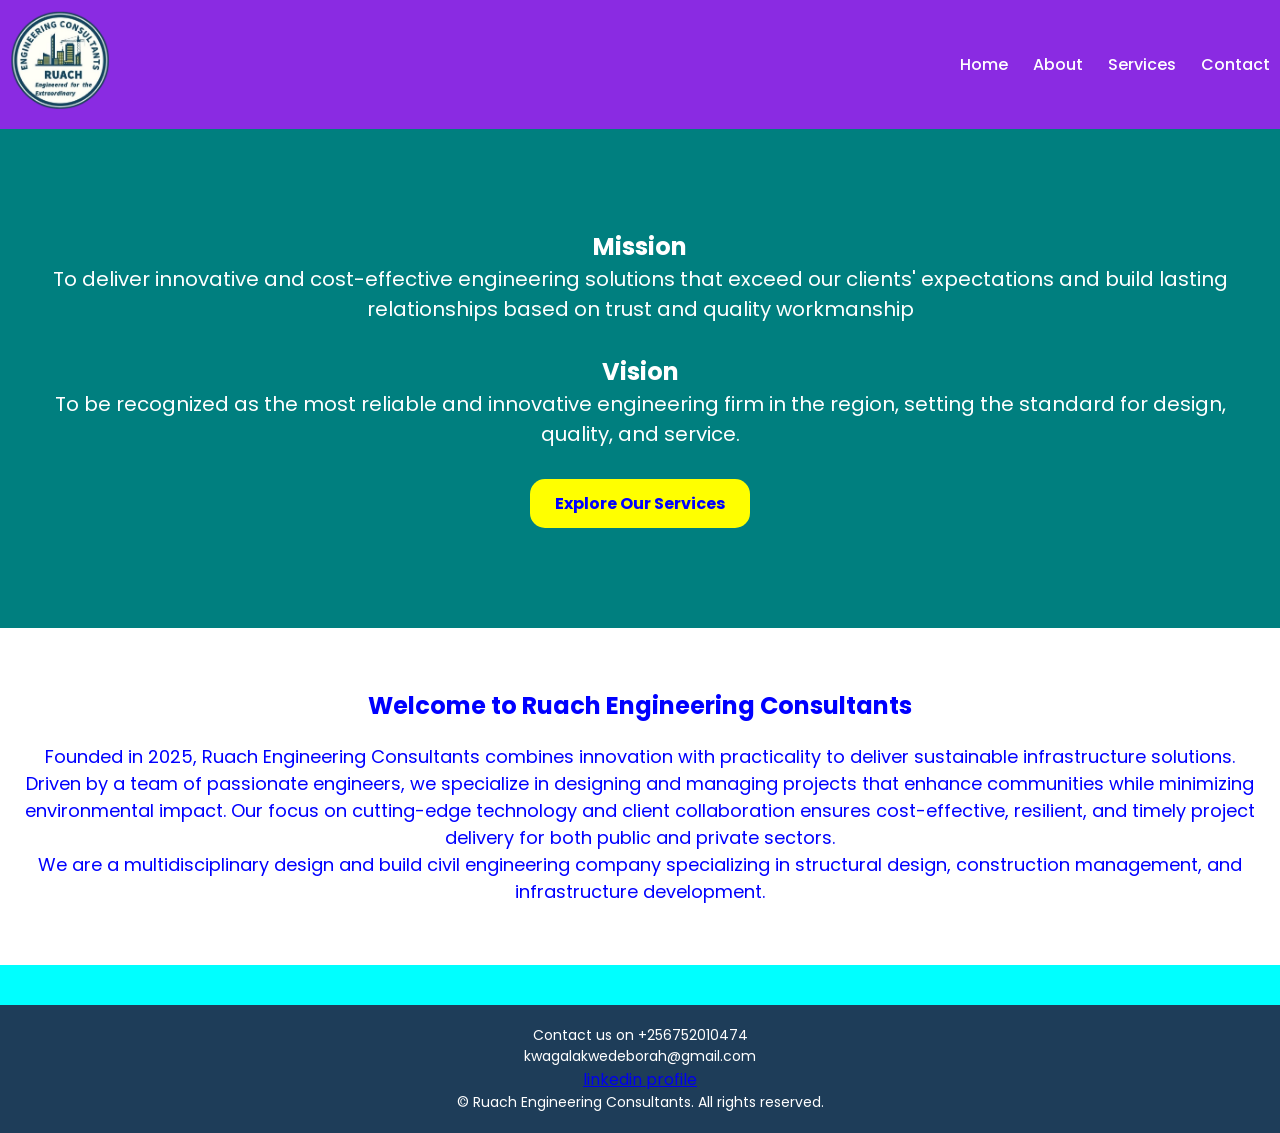
==== about.html @ 88d27c39 "initial commit" ====
<!DOCTYPE html>
<html lang="en">
<head>
    <meta charset="UTF-8">
    <meta name="viewport" content="width=device-width, initial-scale=1.0">
    <title>Ruach Engineering Consultants | Design & Build Civil Engineering</title>
    <link rel="preconnect" href="https://fonts.googleapis.com">
<link rel="preconnect" href="https://fonts.gstatic.com" crossorigin>
<link href="https://fonts.googleapis.com/css2?family=Poppins:ital,wght@0,100;0,200;0,300;0,400;0,500;0,600;0,700;0,800;0,900;1,100;1,200;1,300;1,400;1,500;1,600;1,700;1,800;1,900&display=swap" rel="stylesheet">

    <style>
       
               /* Reset and basic styles*/
        * {
            margin: 0;
            padding: 0;
            box-sizing: border-box;
        }
        body {
            font-family: poppins;
            background-color: aqua;
            color: blue;
            line-height: normal;
        }
        /* Navigation Bar */
        nav {
            background-color: blueviolet;
            color: white;
            display: flex;
            justify-content: space-between;
            align-items: center;
            padding: 10px 10px;
            position: sticky;
            top: 0;
            z-index: 10;
        }
        .logo {
            font-size: 22px;
            font-weight: bold;
            letter-spacing: 1px;
        }
        .nav-links {
            list-style: none;
            display: flex;
        }
        .nav-links li {
            margin-left: 25px;
        }
        .nav-links a {
            color: white;
            text-decoration: none;
            font-weight: 500;
            transition: color 0.3s;
        }
        .nav-links a:hover {
            color: yellow;
        }
        /* Hero Section */
        .hero {
            background: linear-gradient(rgba(0,0,0,0.5), rgba(0,0,0,0.5));
            color: white;
            text-align: center;
            padding: 100px 20px;            
        }
        .hero h1 {
            font-size: 48px;
            margin-bottom: 20px;
        }
        .hero p {
             font-size: 20px;
             margin-bottom: 30px;
        }
        .hero a {
            display: inline-block;
            background-color: yellow;
            color: blue;
            padding: 12px 25px;
            text-decoration: none;
            font-weight: bold;
            border-radius: 15px;
            transition: background-color 0.3s;
        }

        .hero a:hover {
            background-color: yellowgreen;
        }
        /* About Section */
        .about {
            padding: 60px 20px;
            text-align: center;
            background-color: white;
        }
        .about h2 {
            color: blue;
            margin-bottom: 20px;
        }

    .about p {
      max-width: 100%;
      margin: 0 auto;
      font-size: 18px;
    }

    /* Footer */
    footer {
      background-color: #1e3d59;
      color: white;
      text-align: center;
      padding: 20px;
      margin-top: 40px;
    }

    footer p {
      font-size: 14px;
    }

    </style>
</head>
<body>
   <!-- Navigation -->
  <nav>
    <div class="logo"><img src="images/Company_Logo.png" alt="" width="100" height="100" title="Company Logo"></div>
    <div class="menu-icon" id="menu-icon">
      <div></div>
      <div></div>
      <div></div>
    </div>
    <ul class="nav-links" id="nav-links">
      <li><a href="home.html">Home</a></li>
      <li><a href="about.html">About</a></li>
      <li><a href="services.html">Services</a></li>
      <li><a href="contact.html">Contact</a></li>
    </ul>
  </nav>

  <!-- Hero Section -->
  <section class="hero">
    <h2>Mission</h2>
    <p>To deliver innovative and cost-effective engineering solutions that exceed our clients' expectations and build lasting relationships based on trust and quality workmanship</p>
    <h2>Vision</h2>
    <p>To be recognized as the most reliable and innovative engineering firm in the region, setting the standard for design, quality, and service.</p>
    
    <a href="services.html">Explore Our Services</a>
  </section>

  <!-- About Section -->
  <section class="about">
    <h2>Welcome to Ruach Engineering Consultants</h2>
    <p>
      Founded in 2025, Ruach Engineering Consultants combines innovation with practicality to deliver sustainable infrastructure solutions. Driven by a team of passionate engineers, we specialize in designing and managing projects that enhance communities while minimizing environmental impact. Our focus on cutting-edge technology and client collaboration ensures cost-effective, resilient, and timely project delivery for both public and private sectors.
     
      <p>
      We are a multidisciplinary design and build civil engineering company specializing in structural design,
      construction management, and infrastructure development.</p> 
    </p>
  </section>

  <!-- Footer -->
  <footer>
    <p> Contact us on +256752010474 </p>
      <P>kwagalakwedeborah@gmail.com</P>
    <a
    href="https://www.linkedin.com/in/deborah-kwagalakwe-gmuipe-9390b6175/?lipi=urn%3Ali%3Apage%3Ad_flagship3_profile_view_base_contact_details%3Bgn1j3Sd3S%2BOivnJrhvYyNA%3D%3D">linkedin profile</a>
    <p>&copy; Ruach Engineering Consultants. All rights reserved.</p>
      </footer>

  </script>      
</body>
</html>
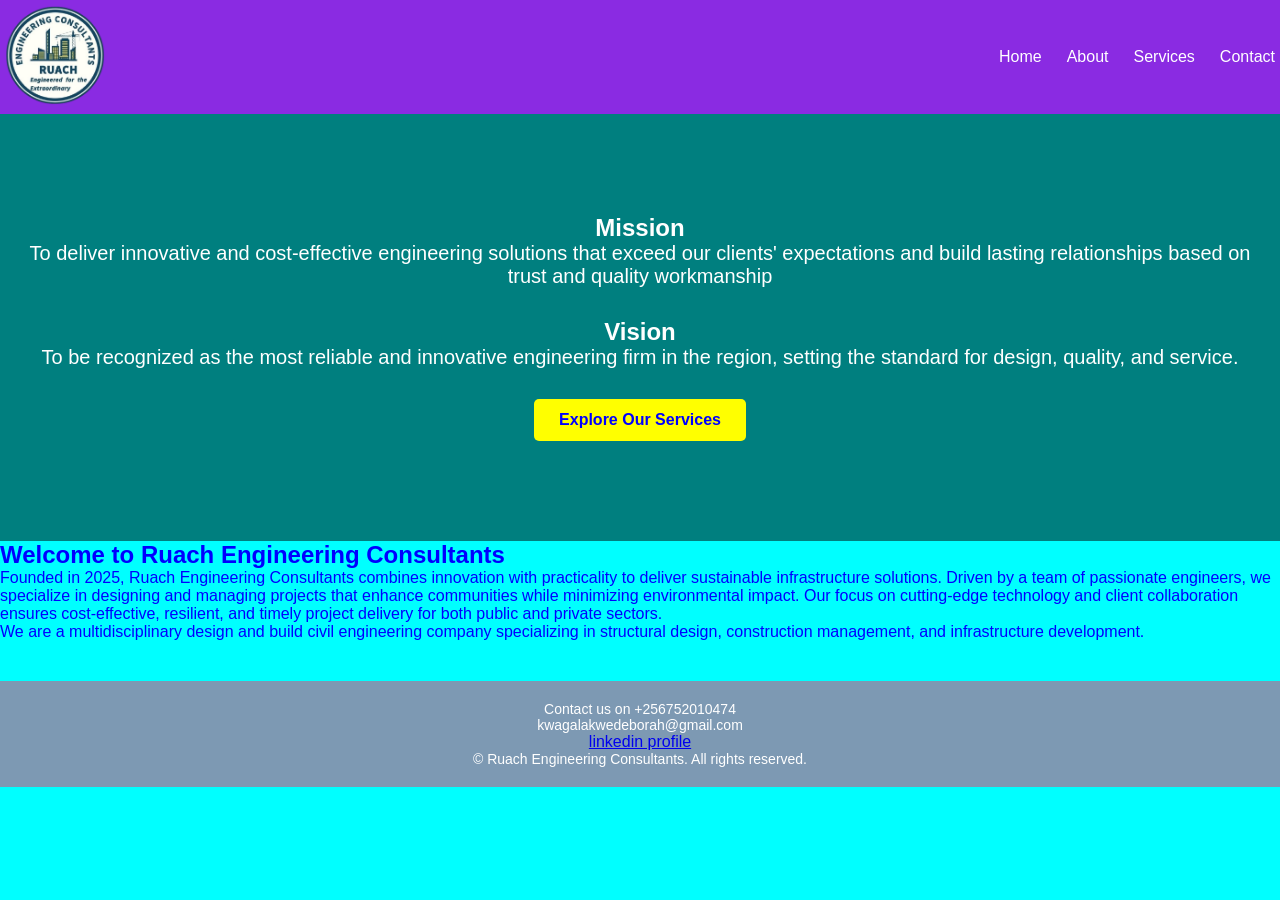
==== commit 17fef1a6: "Transfered style to external css" ====
--- a/about.html
+++ b/about.html
@@ -3,118 +3,8 @@
 <head>
     <meta charset="UTF-8">
     <meta name="viewport" content="width=device-width, initial-scale=1.0">
+    <link rel="stylesheet" href="style.css">
     <title>Ruach Engineering Consultants | Design & Build Civil Engineering</title>
-    <link rel="preconnect" href="https://fonts.googleapis.com">
-<link rel="preconnect" href="https://fonts.gstatic.com" crossorigin>
-<link href="https://fonts.googleapis.com/css2?family=Poppins:ital,wght@0,100;0,200;0,300;0,400;0,500;0,600;0,700;0,800;0,900;1,100;1,200;1,300;1,400;1,500;1,600;1,700;1,800;1,900&display=swap" rel="stylesheet">
-
-    <style>
-       
-               /* Reset and basic styles*/
-        * {
-            margin: 0;
-            padding: 0;
-            box-sizing: border-box;
-        }
-        body {
-            font-family: poppins;
-            background-color: aqua;
-            color: blue;
-            line-height: normal;
-        }
-        /* Navigation Bar */
-        nav {
-            background-color: blueviolet;
-            color: white;
-            display: flex;
-            justify-content: space-between;
-            align-items: center;
-            padding: 10px 10px;
-            position: sticky;
-            top: 0;
-            z-index: 10;
-        }
-        .logo {
-            font-size: 22px;
-            font-weight: bold;
-            letter-spacing: 1px;
-        }
-        .nav-links {
-            list-style: none;
-            display: flex;
-        }
-        .nav-links li {
-            margin-left: 25px;
-        }
-        .nav-links a {
-            color: white;
-            text-decoration: none;
-            font-weight: 500;
-            transition: color 0.3s;
-        }
-        .nav-links a:hover {
-            color: yellow;
-        }
-        /* Hero Section */
-        .hero {
-            background: linear-gradient(rgba(0,0,0,0.5), rgba(0,0,0,0.5));
-            color: white;
-            text-align: center;
-            padding: 100px 20px;            
-        }
-        .hero h1 {
-            font-size: 48px;
-            margin-bottom: 20px;
-        }
-        .hero p {
-             font-size: 20px;
-             margin-bottom: 30px;
-        }
-        .hero a {
-            display: inline-block;
-            background-color: yellow;
-            color: blue;
-            padding: 12px 25px;
-            text-decoration: none;
-            font-weight: bold;
-            border-radius: 15px;
-            transition: background-color 0.3s;
-        }
-
-        .hero a:hover {
-            background-color: yellowgreen;
-        }
-        /* About Section */
-        .about {
-            padding: 60px 20px;
-            text-align: center;
-            background-color: white;
-        }
-        .about h2 {
-            color: blue;
-            margin-bottom: 20px;
-        }
-
-    .about p {
-      max-width: 100%;
-      margin: 0 auto;
-      font-size: 18px;
-    }
-
-    /* Footer */
-    footer {
-      background-color: #1e3d59;
-      color: white;
-      text-align: center;
-      padding: 20px;
-      margin-top: 40px;
-    }
-
-    footer p {
-      font-size: 14px;
-    }
-
-    </style>
 </head>
 <body>
    <!-- Navigation -->
@@ -146,7 +36,7 @@
   <!-- About Section -->
   <section class="about">
     <h2>Welcome to Ruach Engineering Consultants</h2>
-    <p>
+      <p>
       Founded in 2025, Ruach Engineering Consultants combines innovation with practicality to deliver sustainable infrastructure solutions. Driven by a team of passionate engineers, we specialize in designing and managing projects that enhance communities while minimizing environmental impact. Our focus on cutting-edge technology and client collaboration ensures cost-effective, resilient, and timely project delivery for both public and private sectors.
      
       <p>
--- a/style.css
+++ b/style.css
@@ -0,0 +1,178 @@
+       /* Reset and basic styles*/
+        * {
+            margin: 0;
+            padding: 0;
+            box-sizing: border-box;
+        }
+        body {
+            font-family: "Segoe UI", Arial, sans-serif;
+            background-color: aqua;
+            color: blue;
+            line-height: normal;
+        }
+        /* Navigation Bar */
+        nav {
+            background-color: blueviolet;
+            color: white;
+            display: flex;
+            justify-content: space-between;
+            align-items: center;
+            padding: 5px 5px;
+            position: sticky;
+            top: 0;
+        }
+        
+        .nav-links {
+            list-style: none;
+            display: flex;
+        }
+        .nav-links li {
+            margin-left: 25px;
+        }
+        .nav-links a {
+            color: white;
+            text-decoration: none;
+            font-weight: 500;
+            transition: color 0.3s;
+        }
+        .nav-links a:hover {
+            color: yellow;
+        }
+        /* Hero Section */
+        .hero {
+            background: linear-gradient(rgba(0,0,0,0.5), rgba(0,0,0,0.5));
+            color: white;
+            text-align: center;
+            padding: 100px 20px;            
+        }
+        .hero h1 {
+            font-size: 48px;
+            margin-bottom: 20px;
+        }
+        .hero p {
+             font-size: 20px;
+             margin-bottom: 30px;
+        }
+        .hero a {
+            display: inline-block;
+            background-color: yellow;
+            color: blue;
+            padding: 12px 25px;
+            text-decoration: none;
+            font-weight: bold;
+            border-radius: 5px;
+            transition: background-color 0.3s;
+        }
+
+        .hero a:hover {
+            background-color: yellowgreen;
+        }
+        /* Content Section */
+        .content {
+            padding: 30px 10px;
+            text-align: center;
+            background-color: white;
+        }
+        .content h2 {
+            color: blue;
+            margin-bottom: 20px;
+            font-size: 30px;
+        }
+
+    .content p {
+      max-width: 700px;
+      margin: 0 auto;
+      font-size: 25px;
+    }
+
+.container {
+            display: grid;
+            grid-template-columns: auto
+        auto auto;
+            background-color: blue;
+            padding: 10px;
+        }
+        .container div{
+          background-color: white;
+          border: 1px solid black;
+          padding: 10px;
+          font-size: 20px;
+          text-align: center;
+          font-family: "", sans-serif;
+        }
+
+        /* Contact Section */
+         *{
+            box-sizing: border-box;
+         }
+         input[type=text], select, textarea {
+            width: 100%;
+            padding: 6px;
+            border: 1px solid #ccc;
+            border-radius: 4px;
+            box-sizing:border-box;
+            margin-top: 6px;
+            margin-bottom: 6px;
+
+
+
+
+
+
+
+
+
+
+
+
+
+
+            
+            resize: vertical;
+         }
+
+         input[type=submit] {
+            background-color: aquamarine;
+            color: black;
+            padding: 12px 20px;
+            border: none;
+            cursor: pointer;
+         }
+
+         input[type=submit]:hover {
+            background-color: blue;
+         }
+
+
+    /* Footer */
+    footer {
+      background-color: #7d99b3;
+      color: white;
+      text-align: center;
+      padding: 20px;
+      margin-top: 40px;
+    }
+
+    footer p {
+      font-size: 14px;
+    }
+
+
+
+
+
+
+
+
+
+   
+    
+
+
+
+
+
+
+
+
+
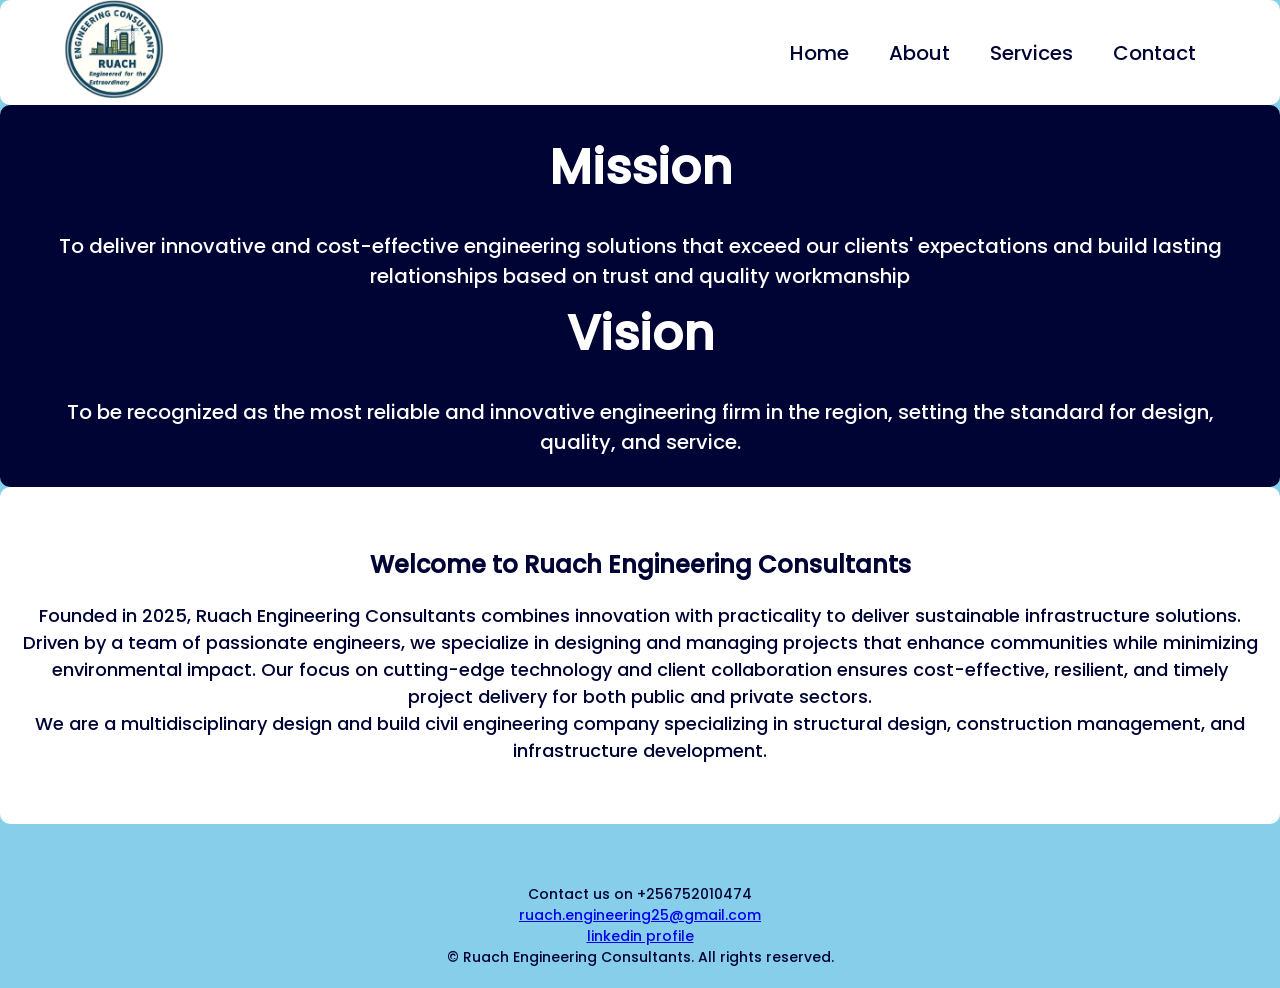
==== commit a50404ce: "Latest updates 24/11/2025" ====
--- a/about.html
+++ b/about.html
@@ -8,13 +8,9 @@
 </head>
 <body>
    <!-- Navigation -->
-  <nav>
+  <nav class="nav_bar">
     <div class="logo"><img src="images/Company_Logo.png" alt="" width="100" height="100" title="Company Logo"></div>
-    <div class="menu-icon" id="menu-icon">
-      <div></div>
-      <div></div>
-      <div></div>
-    </div>
+    
     <ul class="nav-links" id="nav-links">
       <li><a href="home.html">Home</a></li>
       <li><a href="about.html">About</a></li>
@@ -23,14 +19,13 @@
     </ul>
   </nav>
 
-  <!-- Hero Section -->
-  <section class="hero">
+  <!-- Integrity Section -->
+  <section class="integrity">
     <h2>Mission</h2>
     <p>To deliver innovative and cost-effective engineering solutions that exceed our clients' expectations and build lasting relationships based on trust and quality workmanship</p>
     <h2>Vision</h2>
     <p>To be recognized as the most reliable and innovative engineering firm in the region, setting the standard for design, quality, and service.</p>
     
-    <a href="services.html">Explore Our Services</a>
   </section>
 
   <!-- About Section -->
@@ -38,17 +33,17 @@
     <h2>Welcome to Ruach Engineering Consultants</h2>
       <p>
       Founded in 2025, Ruach Engineering Consultants combines innovation with practicality to deliver sustainable infrastructure solutions. Driven by a team of passionate engineers, we specialize in designing and managing projects that enhance communities while minimizing environmental impact. Our focus on cutting-edge technology and client collaboration ensures cost-effective, resilient, and timely project delivery for both public and private sectors.
-     
-      <p>
-      We are a multidisciplinary design and build civil engineering company specializing in structural design,
+      </p>
+
+      <p>We are a multidisciplinary design and build civil engineering company specializing in structural design,
       construction management, and infrastructure development.</p> 
-    </p>
+    
   </section>
 
   <!-- Footer -->
   <footer>
     <p> Contact us on +256752010474 </p>
-      <P>kwagalakwedeborah@gmail.com</P>
+      <P><a href="mailto:ruach.engineering25@gmail.com">ruach.engineering25@gmail.com</a></P>
     <a
     href="https://www.linkedin.com/in/deborah-kwagalakwe-gmuipe-9390b6175/?lipi=urn%3Ali%3Apage%3Ad_flagship3_profile_view_base_contact_details%3Bgn1j3Sd3S%2BOivnJrhvYyNA%3D%3D">linkedin profile</a>
     <p>&copy; Ruach Engineering Consultants. All rights reserved.</p>
--- a/style.css
+++ b/style.css
@@ -1,178 +1,413 @@
-       /* Reset and basic styles*/
-        * {
-            margin: 0;
-            padding: 0;
-            box-sizing: border-box;
-        }
-        body {
-            font-family: "Segoe UI", Arial, sans-serif;
-            background-color: aqua;
-            color: blue;
-            line-height: normal;
-        }
-        /* Navigation Bar */
-        nav {
-            background-color: blueviolet;
-            color: white;
-            display: flex;
-            justify-content: space-between;
-            align-items: center;
-            padding: 5px 5px;
-            position: sticky;
-            top: 0;
-        }
-        
-        .nav-links {
-            list-style: none;
-            display: flex;
-        }
-        .nav-links li {
-            margin-left: 25px;
-        }
-        .nav-links a {
-            color: white;
-            text-decoration: none;
-            font-weight: 500;
-            transition: color 0.3s;
-        }
-        .nav-links a:hover {
-            color: yellow;
-        }
+/* Reset and basic styles*/
+
+@font-face {
+  src: url(poppins/Poppins-Medium.ttf);
+  font-family: Popy;
+}
+
+* {
+  margin: 0;
+  padding: 0;
+  box-sizing: border-box;
+  font-family: Popy;
+  border-radius: 10px;
+}
+body {
+  background-color: skyblue;
+  color: rgb(0, 4, 53);
+  line-height: normal;
+}
+/* Navigation Bar */
+.nav_bar {
+  background-color: white;
+  color: rgb(0, 4, 53);
+  height: 105px;
+  width: 100%;
+  display: flex;
+  justify-content: space-between;
+  align-items: center;
+  padding: 2% 5%;
+  position: sticky;
+  top: 0;
+}
+
+.nav-links {
+  list-style: none;
+  display: flex;
+}
+
+.nav-links li {
+  padding: 10px 20px;
+  position: relative;
+}
+
+.nav-links a {
+  color: rgb(0, 4, 53);
+  text-decoration: none;
+  font-size: 20px;
+  transition: color 0.3s;
+}
+
+.nav-links a:hover {
+  color: yellow;
+}
+
+ /* HOME PAGE */
+
         /* Hero Section */
-        .hero {
-            background: linear-gradient(rgba(0,0,0,0.5), rgba(0,0,0,0.5));
-            color: white;
-            text-align: center;
-            padding: 100px 20px;            
-        }
-        .hero h1 {
-            font-size: 48px;
-            margin-bottom: 20px;
-        }
-        .hero p {
-             font-size: 20px;
-             margin-bottom: 30px;
-        }
-        .hero a {
-            display: inline-block;
-            background-color: yellow;
-            color: blue;
-            padding: 12px 25px;
-            text-decoration: none;
-            font-weight: bold;
-            border-radius: 5px;
-            transition: background-color 0.3s;
-        }
-
-        .hero a:hover {
-            background-color: yellowgreen;
-        }
-        /* Content Section */
-        .content {
-            padding: 30px 10px;
-            text-align: center;
-            background-color: white;
-        }
-        .content h2 {
-            color: blue;
-            margin-bottom: 20px;
-            font-size: 30px;
-        }
-
-    .content p {
-      max-width: 700px;
-      margin: 0 auto;
-      font-size: 25px;
-    }
+.hero    
+.hero {
+  color: rgb(0, 4, 53);
+  padding: 100px 100px;
+  text-align: center;
+  display: flex;
+  justify-content: center;
+}
+.hero_background {
+  background-image: url(images/background.jpg);
+  background-position: center;
+
+}
+.hero h1 {
+  font-size: 48px;
+  margin-bottom: 20px;
+  text-align: center;
+  padding: 20px 20px;
+}
+.hero p {
+  font-size: 30px;
+  margin-bottom: 30px;
+  text-align: center;
+  padding: 5px 5px;
+}
+.hero a {
+  display: block;
+  margin-left: auto;
+  margin-right: auto;
+  width: fit-content;
+  background-color: yellow;
+  color: blue;
+  padding: 12px 25px;
+  text-decoration: none;
+  font-weight: bold;
+  border-radius: 5px;
+  transition: background-color 0.3s;
+}
+.hero a:hover {
+  background-color: yellowgreen;
+}
+
+/* Content Section */
+.content {
+  padding: 30px 10px;
+  text-align: center;
+  background-color: white;
+}
+.content h2 {
+  color: rgb(0, 4, 53);
+  margin-bottom: 20px;
+  font-size: 30px;
+}
+
+.content p {
+  max-width: 700px;
+  margin: 0 auto;
+  font-size: 25px;
+}
 
 .container {
-            display: grid;
-            grid-template-columns: auto
-        auto auto;
-            background-color: blue;
-            padding: 10px;
-        }
-        .container div{
-          background-color: white;
-          border: 1px solid black;
-          padding: 10px;
-          font-size: 20px;
-          text-align: center;
-          font-family: "", sans-serif;
-        }
-
-        /* Contact Section */
-         *{
-            box-sizing: border-box;
-         }
-         input[type=text], select, textarea {
-            width: 100%;
-            padding: 6px;
-            border: 1px solid #ccc;
-            border-radius: 4px;
-            box-sizing:border-box;
-            margin-top: 6px;
-            margin-bottom: 6px;
-
-
-
-
-
-
-
-
-
-
-
-
-
-
-            
-            resize: vertical;
-         }
-
-         input[type=submit] {
-            background-color: aquamarine;
-            color: black;
-            padding: 12px 20px;
-            border: none;
-            cursor: pointer;
-         }
-
-         input[type=submit]:hover {
-            background-color: blue;
-         }
-
-
-    /* Footer */
-    footer {
-      background-color: #7d99b3;
-      color: white;
-      text-align: center;
-      padding: 20px;
-      margin-top: 40px;
-    }
-
-    footer p {
-      font-size: 14px;
-    }
-
-
-
-
-
-
-
-
-
-   
-    
-
-
-
-
-
-
-
-
-
+  display: grid;
+  grid-template-columns: auto auto auto;
+  background-color: rgb(0, 4, 53);
+  padding: 30px 30px;
+  gap: 20px;
+}
+.container div {
+  background-color: white;
+  border: 1px solid black;
+  padding: 10px;
+  font-size: 20px 20px;
+  text-align: center;
+}
+.container img {
+  height: 200px;
+  width: 200px;
+}
+
+/* ABOUT PAGE */
+
+/* Integrity Section */
+.integrity {
+  background: rgb(0, 4, 53);
+  color: white;
+  text-align: center;
+  padding: 25px 25px;
+}
+.integrity h2 {
+  font-size: 48px;
+  margin-bottom: 20px;
+  text-align: center;
+  padding: 2px 2px;
+}
+.integrity p {
+  font-size: 20px;
+  margin-bottom: 0;
+  text-align: center;
+  padding: 5px 5px;
+}
+
+/* About Section */
+.about {
+  padding: 60px 20px;
+  text-align: center;
+  background-color: white;
+}
+.about h2 {
+  color: rgb(0, 4, 53);
+  margin-bottom: 20px;
+}
+
+.about p {
+  max-width: 100%;
+  margin: 0 auto;
+  font-size: 18px;
+}
+
+/* SERVICES PAGE */
+
+.start {
+  color: rgb(0, 4, 53);
+  padding: 30px;
+}
+.start h1 {
+  text-align: center;
+}
+.start p {
+  text-align: center;
+  padding-bottom: 20px;
+  font-size: 25px;
+}
+
+.grid_container_mesa {
+  background-color: rgb(0, 4, 53);
+  color: white;
+  display: grid;
+  grid-template-columns: repeat(4, 2fr);
+  padding: 20px;
+  margin: 15px;
+  justify-content: center;
+}
+.grid_container_mesa img {
+  width: 300px;
+  height: 300px;
+  justify-content: center;
+  border-radius: 10px;
+}
+.grid_container_mesa h2 {
+  text-align: left;
+}
+.grid_container_mesa p {
+  padding-bottom: 20px;
+  padding-right: 10px;
+  
+}
+.card {
+  background-color: rgb(0, 4, 53);
+  width: 300px; 
+}
+#ch {
+  display: none;
+}
+#ch:checked ~ .hidden {
+  display: block;
+}
+#ch:checked ~ label {
+  display: none;
+}
+.hidden {
+  display: none;
+}
+label {
+  display: inline-block;
+  cursor: pointer;
+  background-color: yellow;
+  color: rgb(0, 4, 53);
+  margin-top: 12px;
+  border-radius: 2px;
+  font-size: 20px;
+  padding: 2px 12px;
+}
+
+.card2 {
+  background-color: rgb(0, 4, 53);
+  width: 300px; 
+}
+#ch2 {
+  display: none;
+}
+#ch2:checked ~ .hidden2 {
+  display: block;
+}
+#ch2:checked ~ label {
+   display: none;
+}
+.hidden2 {
+  display: none;
+}
+label {
+  display: inline-block;
+  cursor: pointer;
+  background-color: yellow;
+  color: rgb(0, 4, 53);
+  margin-top: 12px;
+  border-radius: 2px;
+  font-size: 20px;
+  padding: 2px 12px;
+}
+
+.card3 {
+  background-color: rgb(0, 4, 53);
+  width: 300px; 
+}
+#ch3 {
+  display: none;
+}
+#ch3:checked ~ .hidden3 {
+  display: block;
+}
+#ch3:checked ~ label {
+  display: none;
+}
+.hidden3 {
+  display: none;
+}
+label {
+  display: inline-block;
+  cursor: pointer;
+  background-color: yellow;
+  color: rgb(0, 4, 53);
+  margin-top: 12px;
+  border-radius: 2px;
+  font-size: 20px;
+  padding: 2px 12px;
+}
+.card4 {
+  background-color: rgb(0, 4, 53);
+  width: 300px; 
+}
+#ch4 {
+  display: none;
+}
+#ch4:checked ~ .hidden4 {
+  display: block;
+}
+#ch4:checked ~ label {
+  display: none;
+}
+.hidden4 {
+  display: none;
+}
+label {
+  display: inline-block;
+  cursor: pointer;
+  background-color: yellow;
+  color: rgb(0, 4, 53);
+  margin-top: 12px;
+  border-radius: 2px;
+  font-size: 20px;
+  padding: 2px 12px;
+}
+
+
+.grid_container_add {
+  background-color: rgb(0, 4, 53);
+  color: white;
+  display: grid;
+  grid-template-columns: repeat(3, 2fr);
+  padding: 20px;
+  margin: 15px;
+  justify-content: center;
+}
+.grid_container_add img {
+  width: 300px;
+  height: 300px;
+  border-radius: 10px;
+}
+.grid_container_add {
+  text-align: left;
+}
+
+
+
+/* CONTACT US PAGE */
+
+/* Message Section */
+.message {
+  background: skyblue;
+  color: rgb(0, 4, 53);
+  padding: 5px 5px;
+  align-items: center;
+}
+.message h1 {
+  font-size: 48px;
+  margin-bottom: 20px;
+  text-align: center;
+  padding: 20px 20px;
+}
+
+.message h3 {
+  font-size: 30px;
+  margin-bottom: 0px;
+  text-align: center;
+  padding: 2px 2px;
+}
+
+.message p {
+  font-size: 20px;
+  margin-bottom: 0;
+  text-align: no;
+  padding: 20px;
+}
+
+/* Contact Section */
+* {
+  box-sizing: border-box;
+}
+label1 {
+  background-color: rgb(0, 4, 53);
+  color: white;
+}
+input[type="text"],
+select,
+textarea {
+  width: 100%;
+  padding: 6px;
+  border: 1px solid black;
+  border-radius: 4px;
+  box-sizing: border-box;
+  margin-top: 6px;
+  margin-bottom: 6px;
+}
+
+input[type="submit"] {
+  background-color: aquamarine;
+  color: black;
+  padding: 12px 20px;
+  border: none;
+  cursor: pointer;
+}
+
+input[type="submit"]:hover {
+  background-color: blue;
+}
+
+/* Footer */
+footer {
+  
+  color: rgb(0, 4, 53);
+  text-align: center;
+  padding: 20px;
+  margin-top: 40px;
+  font-size: 14px;
+}
+
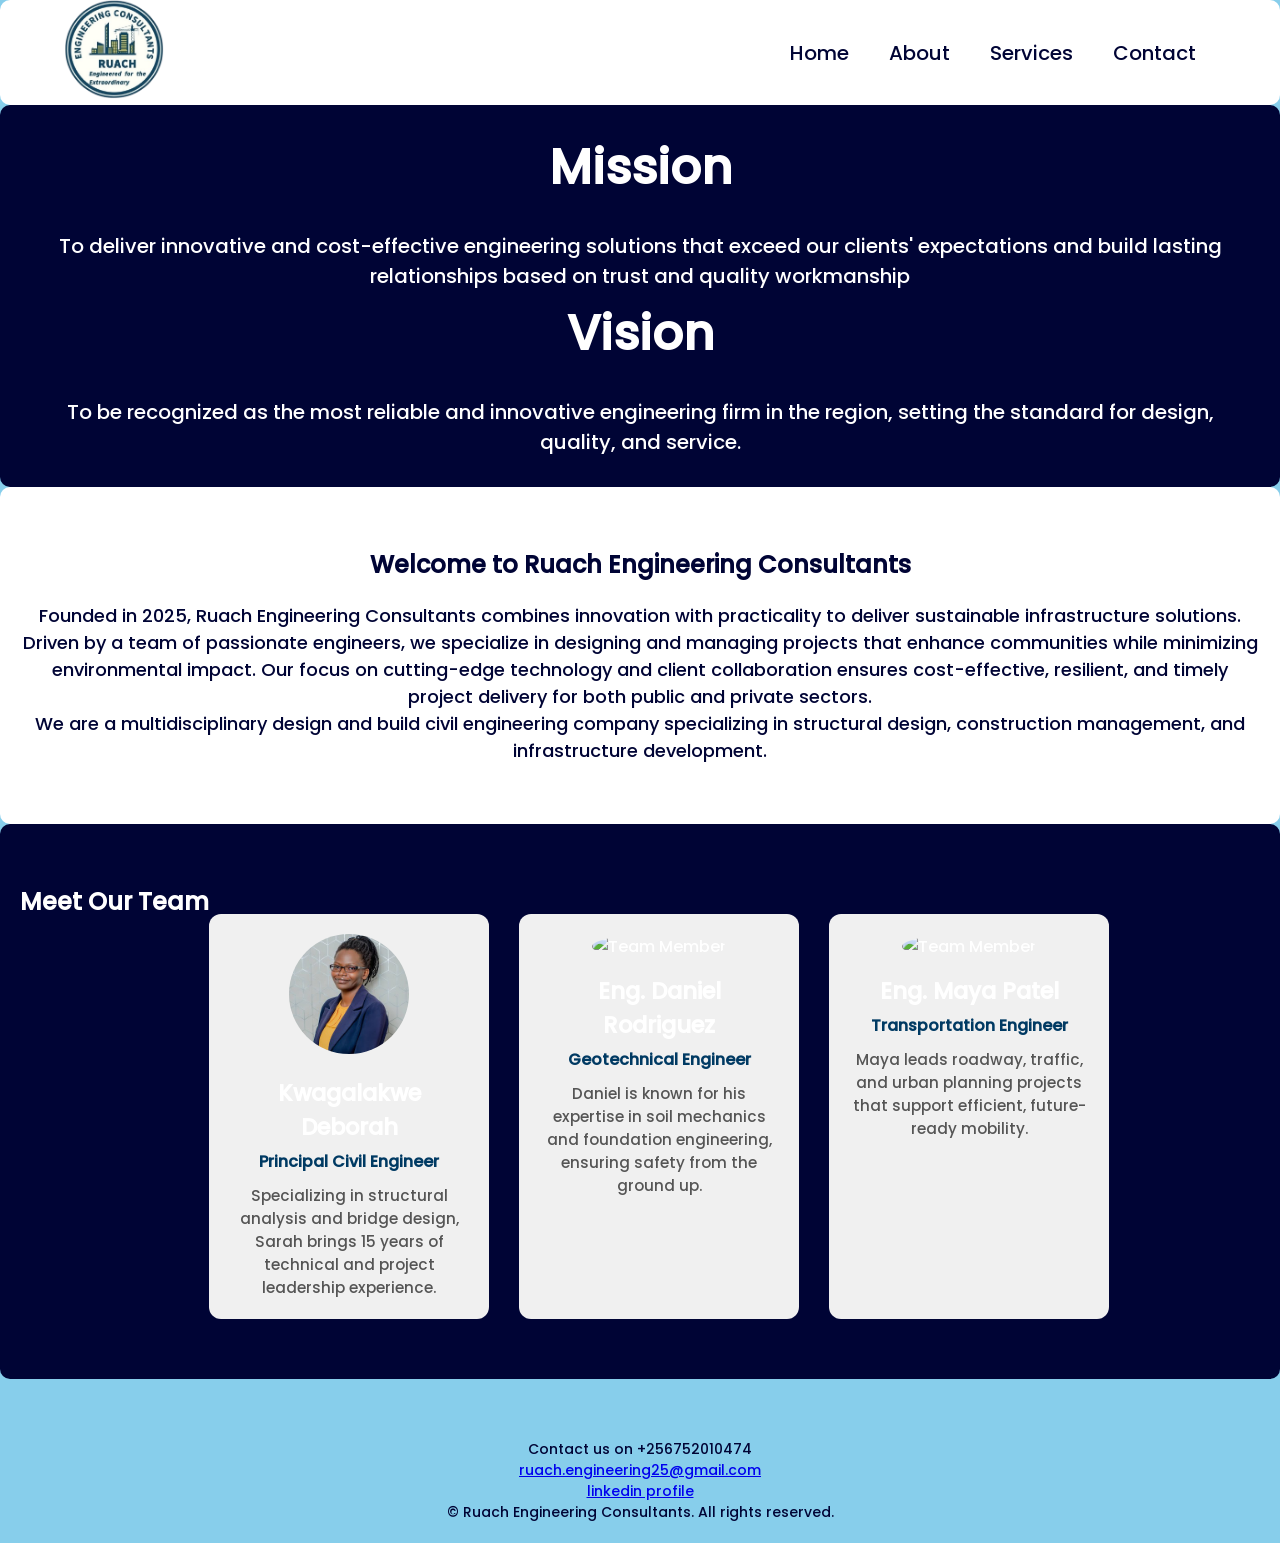
==== commit b0171ed2: "morning updates" ====
--- a/about.html
+++ b/about.html
@@ -40,6 +40,45 @@
     
   </section>
 
+  <!-- Team Section -->
+    <section class="team-section">
+        <h2>Meet Our Team</h2>
+
+        <div class="team-container">
+
+            <div class="team-card">
+                <img src="images/kdeborahk.jpg" alt="Team Member">
+                <h3>Kwagalakwe Deborah</h3>
+                <p class="role">Principal Civil Engineer</p>
+                <p class="bio">
+                    Specializing in structural analysis and bridge design, Sarah brings 
+                    15 years of technical and project leadership experience.
+                </p>
+            </div>
+
+            <div class="team-card">
+                <img src="https://via.placeholder.com/200" alt="Team Member">
+                <h3>Eng. Daniel Rodriguez</h3>
+                <p class="role">Geotechnical Engineer</p>
+                <p class="bio">
+                    Daniel is known for his expertise in soil mechanics and foundation 
+                    engineering, ensuring safety from the ground up.
+                </p>
+            </div>
+
+            <div class="team-card">
+                <img src="https://via.placeholder.com/200" alt="Team Member">
+                <h3>Eng. Maya Patel</h3>
+                <p class="role">Transportation Engineer</p>
+                <p class="bio">
+                    Maya leads roadway, traffic, and urban planning projects that support 
+                    efficient, future-ready mobility.
+                </p>
+            </div>
+
+        </div>
+    </section>
+
   <!-- Footer -->
   <footer>
     <p> Contact us on +256752010474 </p>
--- a/style.css
+++ b/style.css
@@ -52,11 +52,10 @@
   color: yellow;
 }
 
- /* HOME PAGE */
-
-        /* Hero Section */
-.hero    
-.hero {
+/* HOME PAGE */
+
+/* Hero Section */
+.hero .hero {
   color: rgb(0, 4, 53);
   padding: 100px 100px;
   text-align: center;
@@ -66,7 +65,6 @@
 .hero_background {
   background-image: url(images/background.jpg);
   background-position: center;
-
 }
 .hero h1 {
   font-size: 48px;
@@ -173,6 +171,59 @@
   font-size: 18px;
 }
 
+/* Team Section */
+.team-section {
+  background: rgb(0, 4, 53);
+  color: white;
+  padding: 60px 20px;
+  display: flex;
+  text-align: center;
+}
+
+.team-container {
+  display: flex;
+  flex-wrap: wrap;
+  justify-content: center;
+  gap: 30px;
+  margin-top: 30px;
+}
+
+.team-card {
+  background: #f0f0f0;
+  width: 280px;
+  padding: 20px;
+  border-radius: 12px;
+  text-align: center;
+  transition: transform 0.3s ease;
+}
+
+.team-card:hover {
+  transform: translateY(-5px);
+}
+
+.team-card img {
+  width: 120px;
+  height: 120px;
+  border-radius: 50%;
+  margin-bottom: 15px;
+}
+
+.team-card h3 {
+  margin-bottom: 5px;
+  font-size: 1.4rem;
+}
+
+.role {
+  font-weight: bold;
+  color: #003a63;
+  margin-bottom: 10px;
+}
+
+.bio {
+  font-size: 0.95rem;
+  color: #555;
+}
+
 /* SERVICES PAGE */
 
 .start {
@@ -209,11 +260,10 @@
 .grid_container_mesa p {
   padding-bottom: 20px;
   padding-right: 10px;
-  
 }
 .card {
   background-color: rgb(0, 4, 53);
-  width: 300px; 
+  width: 300px;
 }
 #ch {
   display: none;
@@ -240,7 +290,7 @@
 
 .card2 {
   background-color: rgb(0, 4, 53);
-  width: 300px; 
+  width: 300px;
 }
 #ch2 {
   display: none;
@@ -249,7 +299,7 @@
   display: block;
 }
 #ch2:checked ~ label {
-   display: none;
+  display: none;
 }
 .hidden2 {
   display: none;
@@ -267,7 +317,7 @@
 
 .card3 {
   background-color: rgb(0, 4, 53);
-  width: 300px; 
+  width: 300px;
 }
 #ch3 {
   display: none;
@@ -293,7 +343,7 @@
 }
 .card4 {
   background-color: rgb(0, 4, 53);
-  width: 300px; 
+  width: 300px;
 }
 #ch4 {
   display: none;
@@ -317,7 +367,6 @@
   font-size: 20px;
   padding: 2px 12px;
 }
-
 
 .grid_container_add {
   background-color: rgb(0, 4, 53);
@@ -337,8 +386,6 @@
   text-align: left;
 }
 
-
-
 /* CONTACT US PAGE */
 
 /* Message Section */
@@ -373,6 +420,21 @@
 * {
   box-sizing: border-box;
 }
+.container_C {
+  display: flex;
+  align-items: center;
+  justify-content: center;
+  background-color: rgb(0, 4, 53);
+  padding: 30px 30px;
+  gap: 20px;
+}
+.container_C div {
+  background-color: white;
+  border: 1px solid black;
+  padding: 10px;
+  font-size: 20px 20px;
+}
+
 label1 {
   background-color: rgb(0, 4, 53);
   color: white;
@@ -401,13 +463,28 @@
   background-color: blue;
 }
 
+.map {
+  display: flex;
+  align-items: center;
+  justify-content: center;
+  flex-direction: column;
+}
+.map h3 {
+  margin-bottom: 20px;
+  margin-top: 10px;
+}
+
+iframe {
+  width: 80%;
+  height: 500px;
+  filter: invert(100%);
+}
+
 /* Footer */
 footer {
-  
   color: rgb(0, 4, 53);
   text-align: center;
   padding: 20px;
   margin-top: 40px;
   font-size: 14px;
 }
-
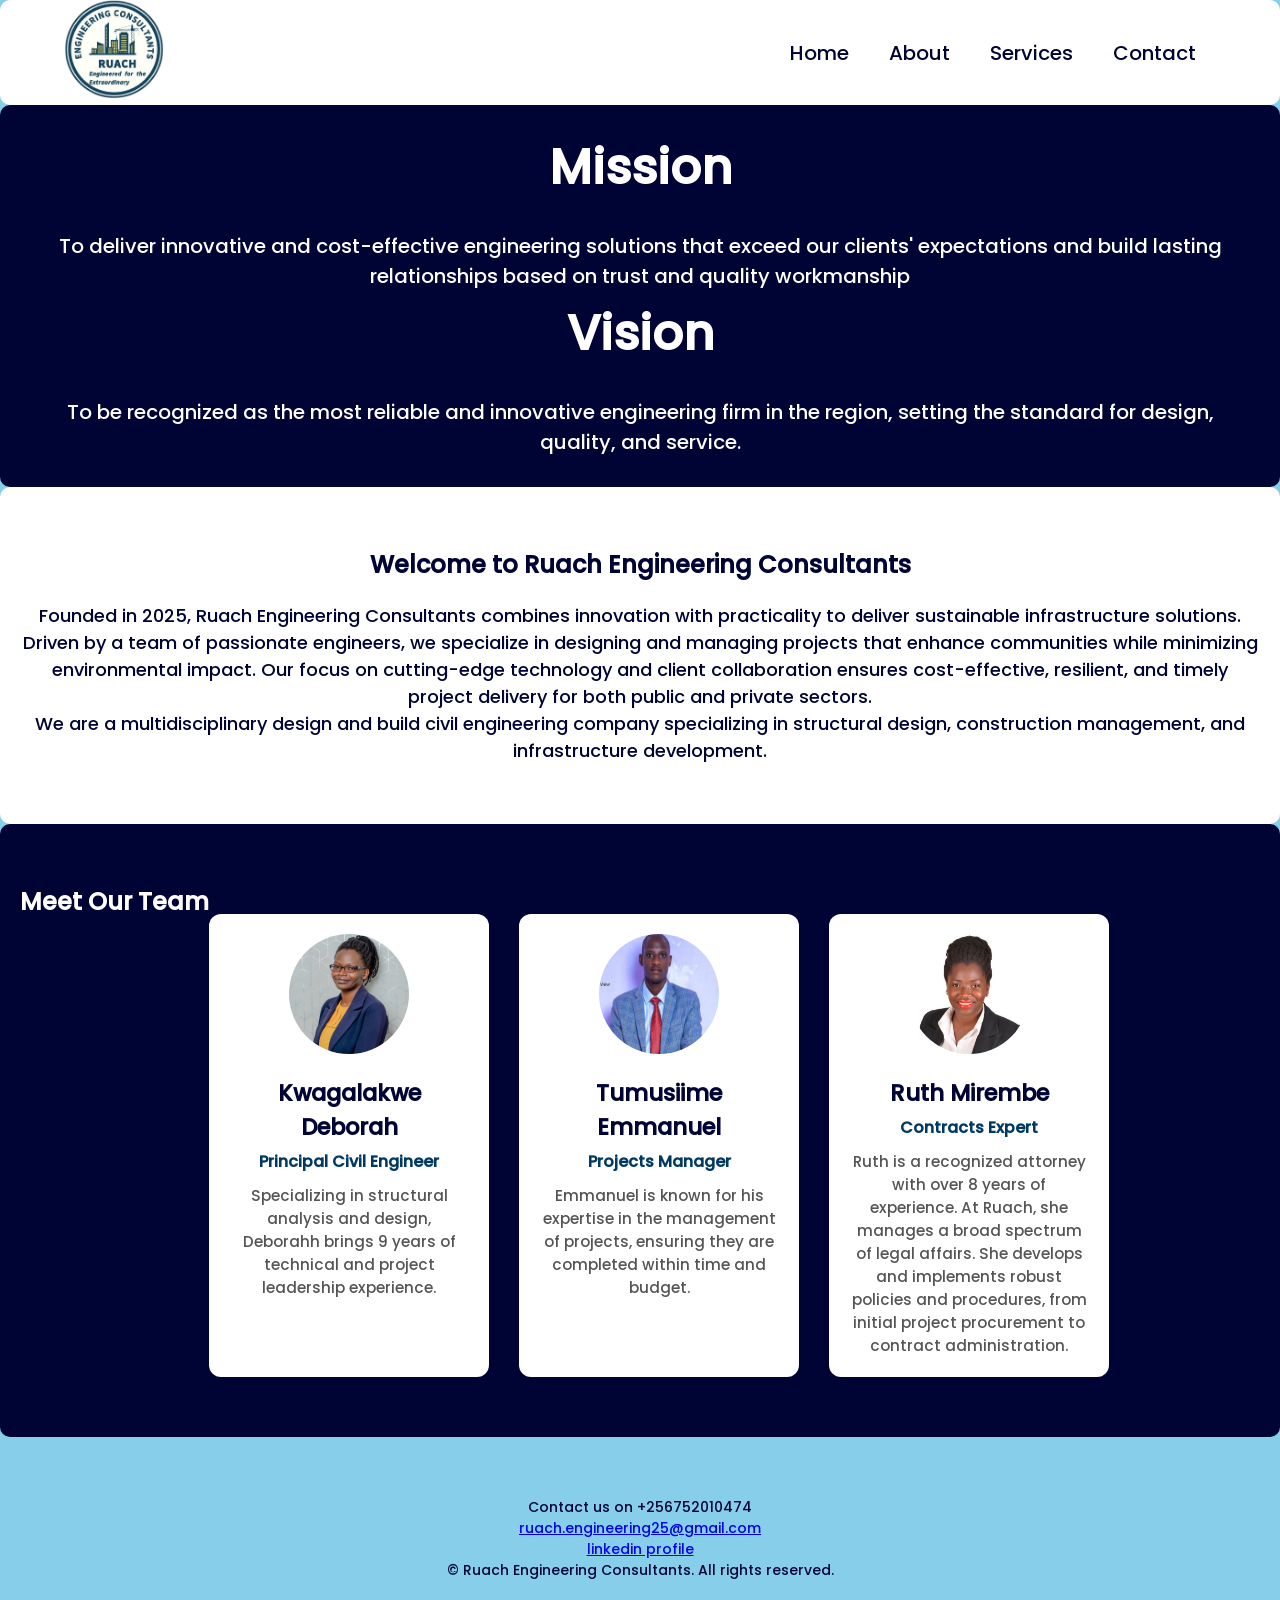
==== commit dbecec53: "final update" ====
--- a/about.html
+++ b/about.html
@@ -12,7 +12,7 @@
     <div class="logo"><img src="images/Company_Logo.png" alt="" width="100" height="100" title="Company Logo"></div>
     
     <ul class="nav-links" id="nav-links">
-      <li><a href="home.html">Home</a></li>
+      <li><a href="index.html">Home</a></li>
       <li><a href="about.html">About</a></li>
       <li><a href="services.html">Services</a></li>
       <li><a href="contact.html">Contact</a></li>
@@ -51,28 +51,30 @@
                 <h3>Kwagalakwe Deborah</h3>
                 <p class="role">Principal Civil Engineer</p>
                 <p class="bio">
-                    Specializing in structural analysis and bridge design, Sarah brings 
-                    15 years of technical and project leadership experience.
+                    Specializing in structural analysis and design, Deborahh brings 
+                    9 years of technical and project leadership experience.
                 </p>
             </div>
 
             <div class="team-card">
-                <img src="https://via.placeholder.com/200" alt="Team Member">
-                <h3>Eng. Daniel Rodriguez</h3>
-                <p class="role">Geotechnical Engineer</p>
+                <img src="images/temmas.png" alt="Team Member">
+                <h3>Tumusiime Emmanuel</h3>
+                <p class="role">Projects Manager</p>
                 <p class="bio">
-                    Daniel is known for his expertise in soil mechanics and foundation 
-                    engineering, ensuring safety from the ground up.
+                    Emmanuel is known for his expertise in the management of projects, ensuring 
+                    they are completed within time and budget.
                 </p>
             </div>
 
             <div class="team-card">
-                <img src="https://via.placeholder.com/200" alt="Team Member">
-                <h3>Eng. Maya Patel</h3>
-                <p class="role">Transportation Engineer</p>
+                <img src="images/kruthm.jpg" alt="Team Member">
+                <h3>Ruth Mirembe</h3>
+                <p class="role">Contracts Expert</p>
                 <p class="bio">
-                    Maya leads roadway, traffic, and urban planning projects that support 
-                    efficient, future-ready mobility.
+                    Ruth is a recognized attorney with over 8 years of experience. 
+                    At Ruach, she manages a broad spectrum of legal affairs. She 
+                    develops and implements robust policies and procedures, from initial 
+                    project procurement to contract administration.
                 </p>
             </div>
 
--- a/style.css
+++ b/style.css
@@ -189,7 +189,8 @@
 }
 
 .team-card {
-  background: #f0f0f0;
+  background: white;
+  color: rgb(0, 4, 53);
   width: 280px;
   padding: 20px;
   border-radius: 12px;
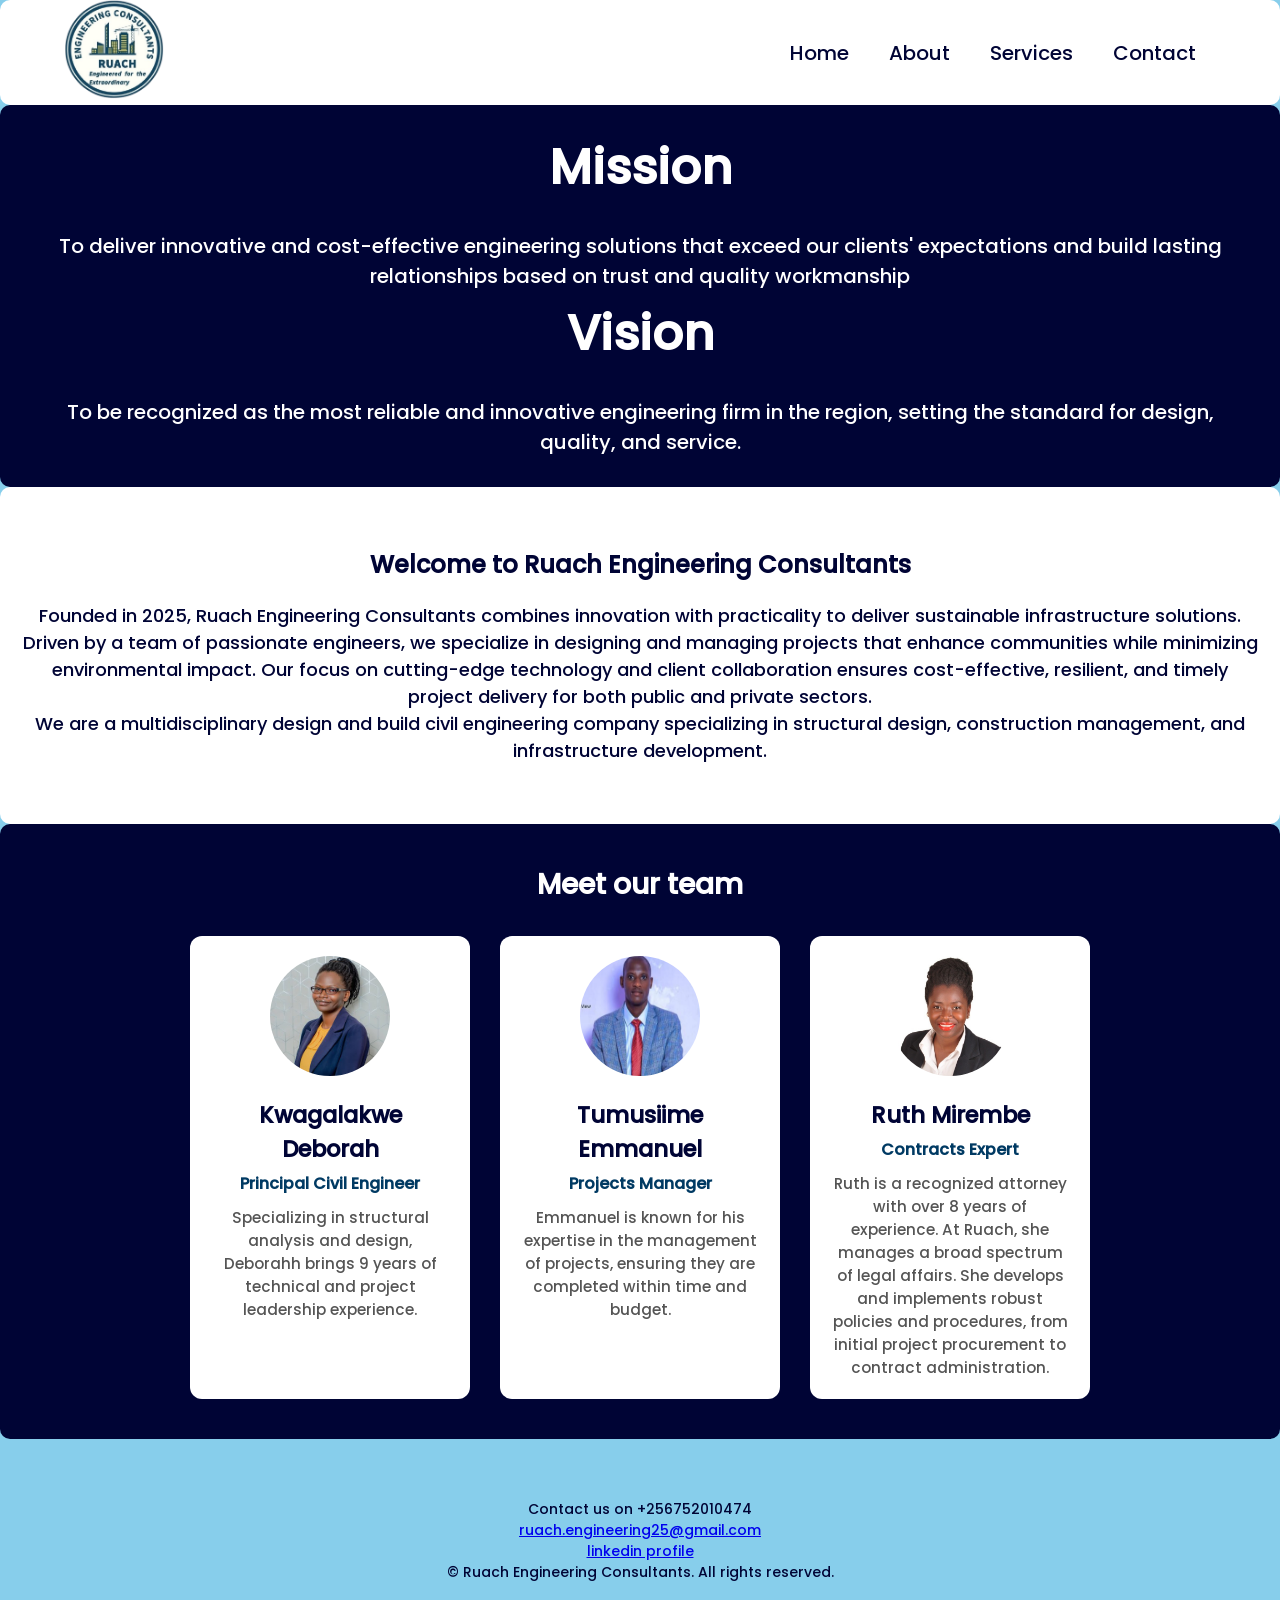
==== commit 3659a0de: "last update" ====
--- a/about.html
+++ b/about.html
@@ -42,7 +42,7 @@
 
   <!-- Team Section -->
     <section class="team-section">
-        <h2>Meet Our Team</h2>
+      <h1>Meet our team</h1>
 
         <div class="team-container">
 
--- a/style.css
+++ b/style.css
@@ -175,8 +175,12 @@
 .team-section {
   background: rgb(0, 4, 53);
   color: white;
-  padding: 60px 20px;
-  display: flex;
+  padding: 40px 20px;
+  text-align: center;
+}
+.team-section h1 {
+  font-size: 28px;
+  margin-bottom: 20px;
   text-align: center;
 }
 
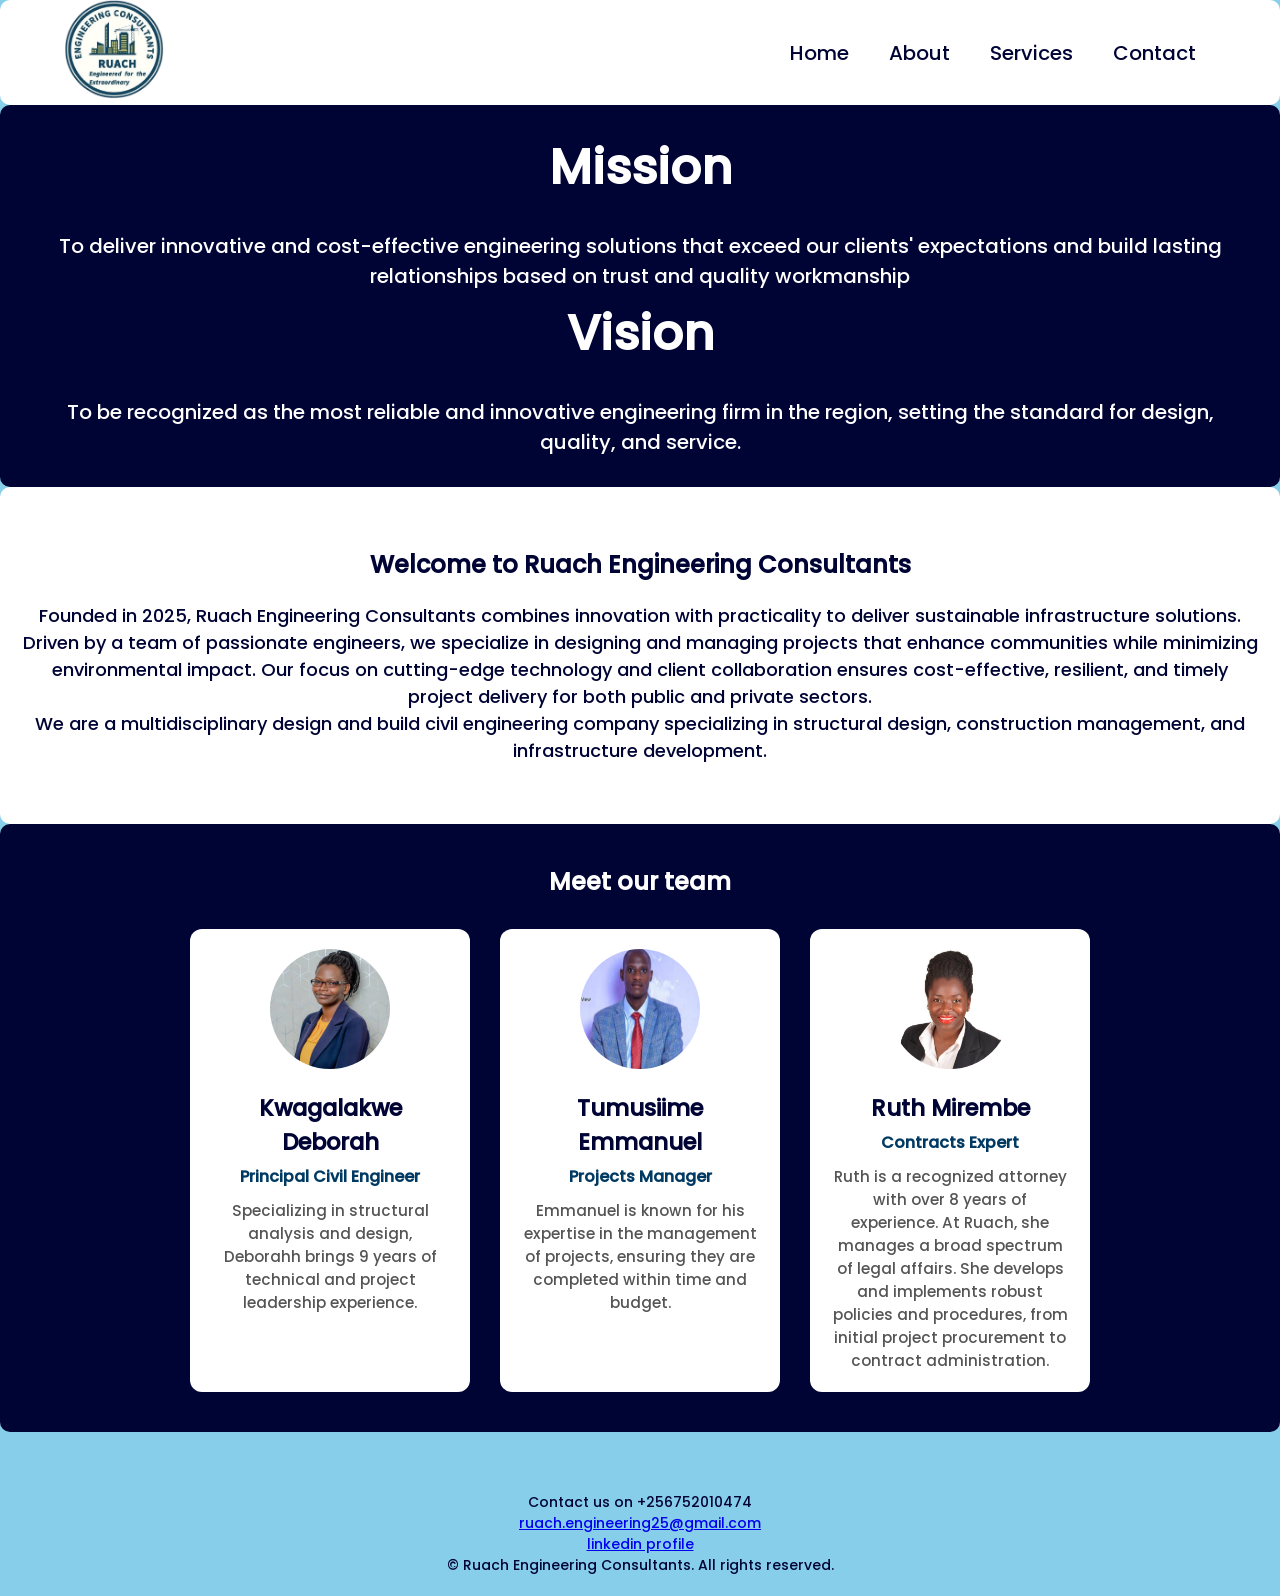
==== commit 4626d27f: "sunday" ====
--- a/about.html
+++ b/about.html
@@ -42,7 +42,7 @@
 
   <!-- Team Section -->
     <section class="team-section">
-      <h1>Meet our team</h1>
+      <h2>Meet our team</h2>
 
         <div class="team-container">
 
--- a/style.css
+++ b/style.css
@@ -179,7 +179,7 @@
   text-align: center;
 }
 .team-section h1 {
-  font-size: 28px;
+  font-size: 38px;
   margin-bottom: 20px;
   text-align: center;
 }
